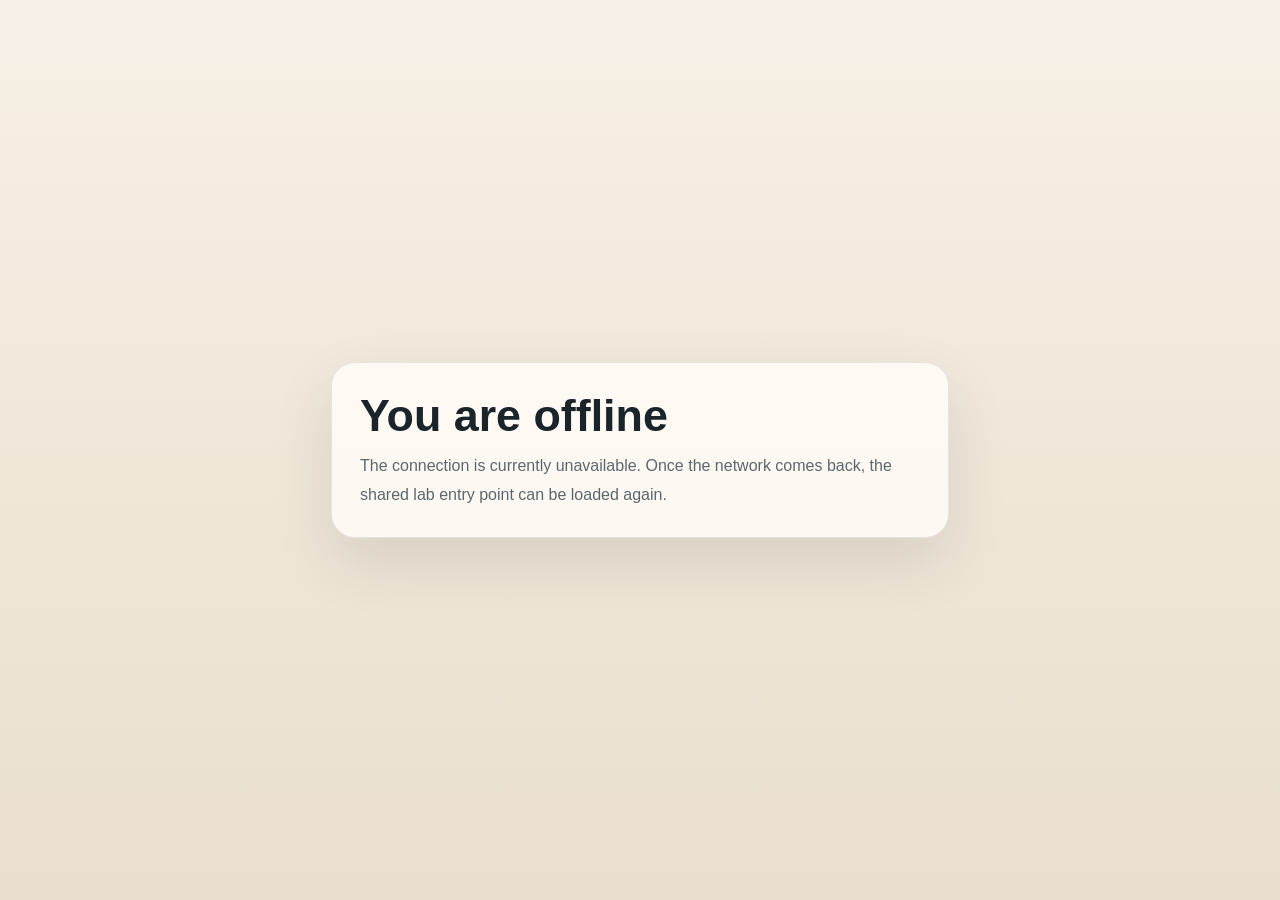
==== public/offline.html @ 9fa85ab6 "Initial commit" ====
<!DOCTYPE html>
<html lang="en">
<head>
  <meta charset="UTF-8">
  <meta name="viewport" content="width=device-width, initial-scale=1.0">
  <title>Offline | Lab Shared Hub</title>
  <meta name="theme-color" content="#b65d2d">
  <style>
    :root {
      color-scheme: light;
    }

    body {
      margin: 0;
      min-height: 100vh;
      display: grid;
      place-items: center;
      background: linear-gradient(180deg, #f7f0e6 0%, #eadfce 100%);
      color: #19242b;
      font-family: "Yu Gothic UI", "Hiragino Sans", "BIZ UDPGothic", sans-serif;
      padding: 24px;
      box-sizing: border-box;
    }

    main {
      width: min(560px, 100%);
      padding: 28px;
      border-radius: 24px;
      background: rgba(255, 250, 245, 0.92);
      border: 1px solid rgba(25, 36, 43, 0.1);
      box-shadow: 0 24px 60px rgba(37, 42, 46, 0.12);
    }

    h1 {
      margin: 0 0 12px;
      font-size: clamp(2rem, 5vw, 2.8rem);
      line-height: 1.1;
    }

    p {
      margin: 0;
      line-height: 1.8;
      color: #59686f;
    }
  </style>
</head>
<body>
  <main>
    <h1>You are offline</h1>
    <p>The connection is currently unavailable. Once the network comes back, the shared lab entry point can be loaded again.</p>
  </main>
</body>
</html>
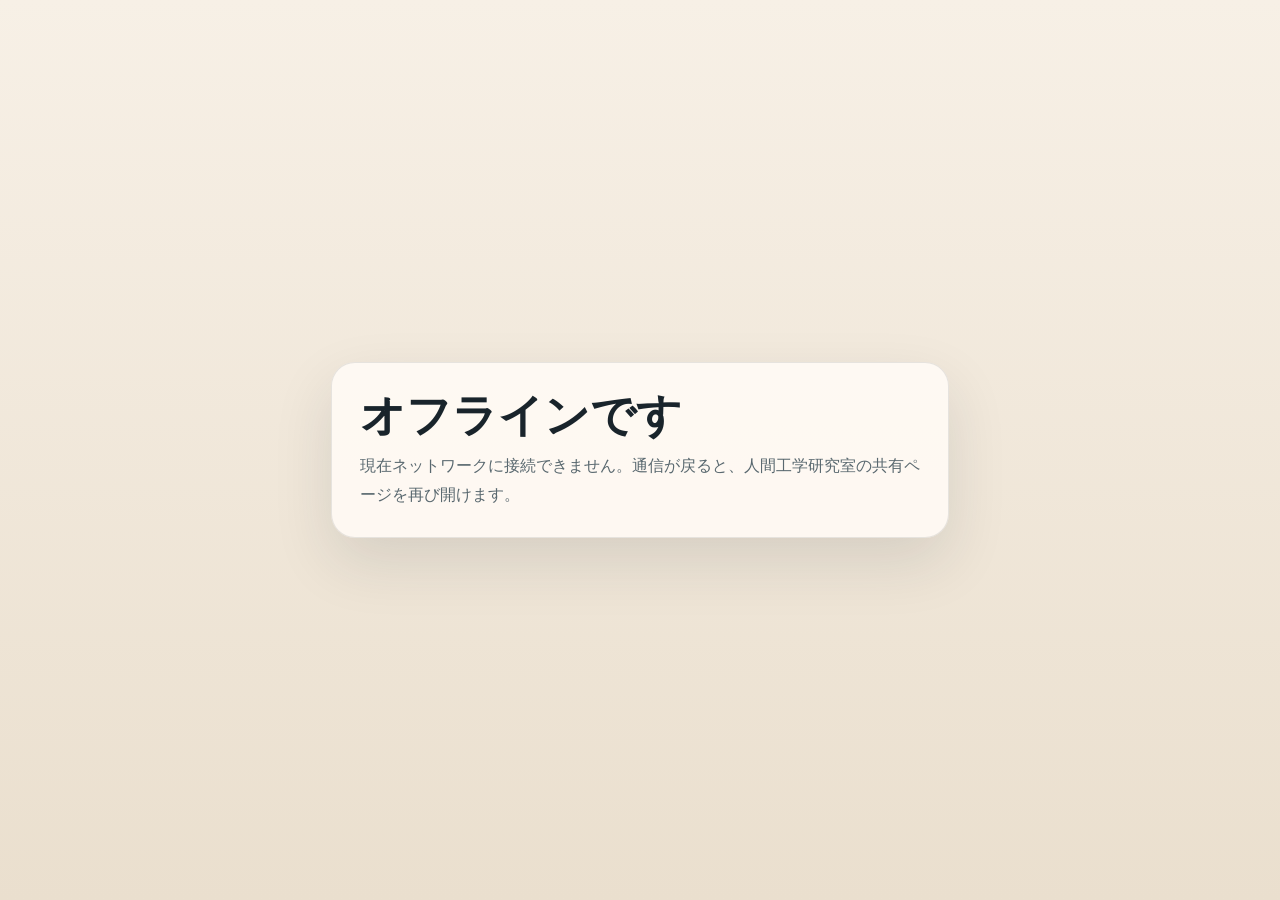
==== commit 88f77d7c: "ダッシュボードUI追加" ====
--- a/public/offline.html
+++ b/public/offline.html
@@ -1,9 +1,9 @@
 <!DOCTYPE html>
-<html lang="en">
+<html lang="ja">
 <head>
   <meta charset="UTF-8">
   <meta name="viewport" content="width=device-width, initial-scale=1.0">
-  <title>Offline | Lab Shared Hub</title>
+  <title>オフライン | 人間工学研究室</title>
   <meta name="theme-color" content="#b65d2d">
   <style>
     :root {
@@ -46,8 +46,8 @@
 </head>
 <body>
   <main>
-    <h1>You are offline</h1>
-    <p>The connection is currently unavailable. Once the network comes back, the shared lab entry point can be loaded again.</p>
+    <h1>オフラインです</h1>
+    <p>現在ネットワークに接続できません。通信が戻ると、人間工学研究室の共有ページを再び開けます。</p>
   </main>
 </body>
 </html>
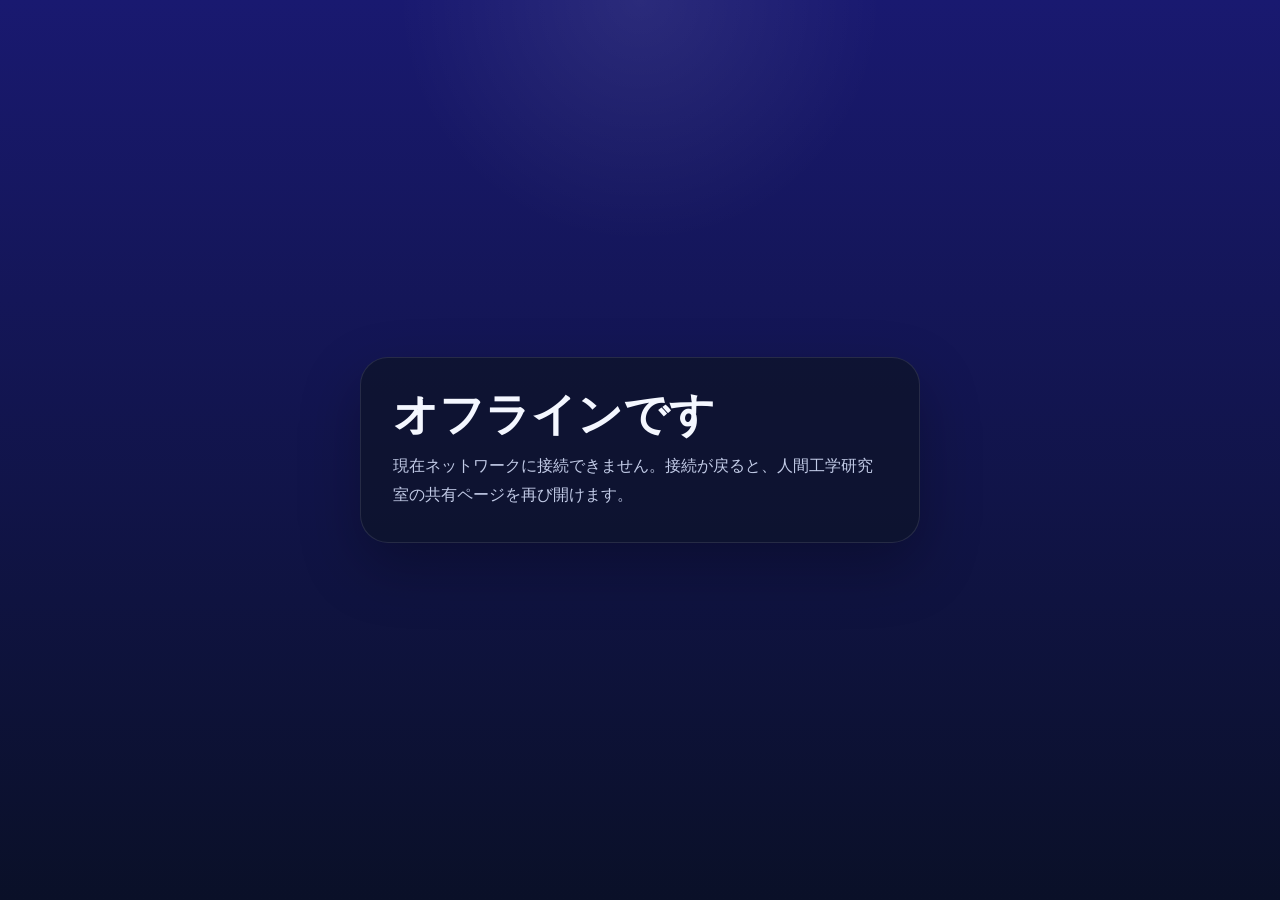
==== commit daeb058d: "ログイン画面刷新と背景色変更" ====
--- a/public/offline.html
+++ b/public/offline.html
@@ -4,10 +4,14 @@
   <meta charset="UTF-8">
   <meta name="viewport" content="width=device-width, initial-scale=1.0">
   <title>オフライン | 人間工学研究室</title>
-  <meta name="theme-color" content="#b65d2d">
+  <meta name="theme-color" content="#191970">
   <style>
     :root {
-      color-scheme: light;
+      color-scheme: dark;
+    }
+
+    * {
+      box-sizing: border-box;
     }
 
     body {
@@ -15,39 +19,40 @@
       min-height: 100vh;
       display: grid;
       place-items: center;
-      background: linear-gradient(180deg, #f7f0e6 0%, #eadfce 100%);
-      color: #19242b;
+      padding: 24px;
+      background:
+        radial-gradient(circle at top center, rgba(255, 255, 255, 0.08), transparent 22%),
+        linear-gradient(180deg, #191970 0%, #0a1028 100%);
+      color: #f4f7ff;
       font-family: "Yu Gothic UI", "Hiragino Sans", "BIZ UDPGothic", sans-serif;
-      padding: 24px;
-      box-sizing: border-box;
     }
 
     main {
       width: min(560px, 100%);
-      padding: 28px;
-      border-radius: 24px;
-      background: rgba(255, 250, 245, 0.92);
-      border: 1px solid rgba(25, 36, 43, 0.1);
-      box-shadow: 0 24px 60px rgba(37, 42, 46, 0.12);
+      padding: 32px;
+      border-radius: 28px;
+      background: rgba(14, 20, 45, 0.82);
+      border: 1px solid rgba(255, 255, 255, 0.1);
+      box-shadow: 0 24px 60px rgba(0, 0, 0, 0.28);
     }
 
     h1 {
-      margin: 0 0 12px;
+      margin: 0 0 14px;
       font-size: clamp(2rem, 5vw, 2.8rem);
-      line-height: 1.1;
+      line-height: 1.08;
     }
 
     p {
       margin: 0;
+      color: #c2cbe7;
       line-height: 1.8;
-      color: #59686f;
     }
   </style>
 </head>
 <body>
   <main>
     <h1>オフラインです</h1>
-    <p>現在ネットワークに接続できません。通信が戻ると、人間工学研究室の共有ページを再び開けます。</p>
+    <p>現在ネットワークに接続できません。接続が戻ると、人間工学研究室の共有ページを再び開けます。</p>
   </main>
 </body>
 </html>
